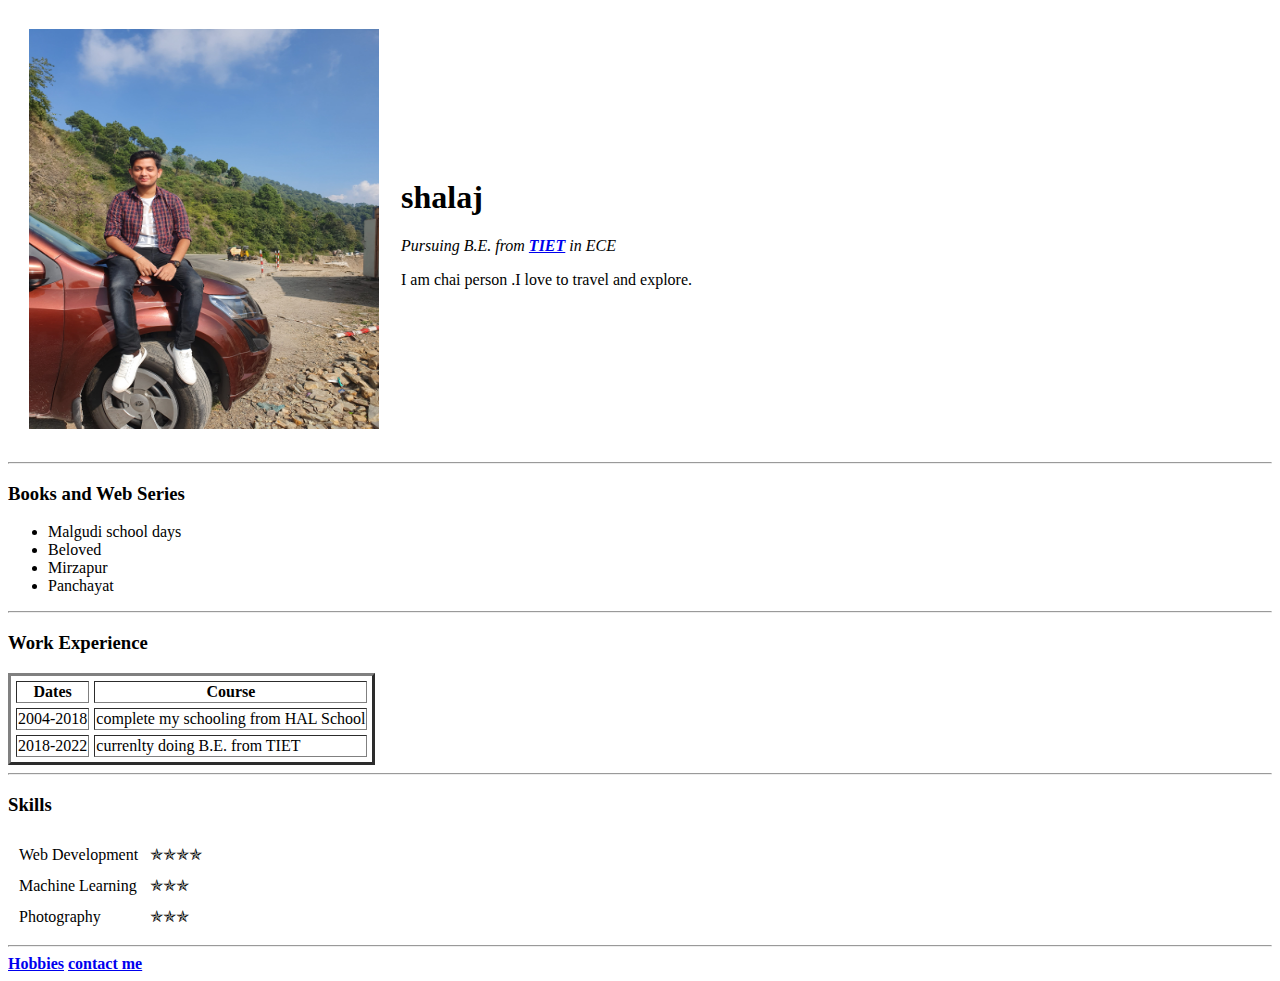
==== index.html @ 58819628 "add initial cv website files" ====
<!DOCTYPE html>
<html lang="en">
	<head>
		<meta charset="UTF-8">
		<title>Personal website❤</title>
	</head>
	<body>
		<table cellspacing="20">
			<tr>
				<td><img src="image/shalaj.jpg"  alt="chai image" height="400" width="350"></td>
				<td><h1>shalaj</h1>
					<p><em>Pursuing B.E. from <strong> <a href="http://www.thapar.edu/" title="thapar vaale">TIET</a> </strong>in ECE</em></p>
					<p>I am chai person .I love to travel and explore.</p>
					
				</td>
			</tr>
		</table>
		
		
		<hr>
		<h3>Books and Web Series</h3>
		<ul>
			<li>Malgudi school days</li>
			<li>Beloved</li>
			<li>Mirzapur</li>
			<li>Panchayat</li>
		</ul>
		<hr>
		<h3>Work Experience</h3>
		<table border="3" cellspacing="5">
			<thead>
				<tr>
					<th>Dates</th>
					<th>Course</th>
				</tr>
			</thead>
			<tbody>
				<tr>
					<td>2004-2018</td>
					<td>complete my schooling from HAL School</td>
				</tr>
				<tr>
					<td>2018-2022</td>
					<td>currenlty doing B.E. from TIET</td>
				</tr>
			</tbody>
		</table>
		<hr>
		<h3>Skills</h3>

		<table cellspacing="10">
			
			
				<tr >
					<td>Web Development</td>
					<td>✯✯✯✯</td>

				</tr>

				<tr>
					<td>Machine Learning</td>
					<td>✯✯✯</td>
				</tr>
				<tr>
					<td>Photography</td>
					<td>✯✯✯</td>
				</tr>
			
		</table>
		<hr>
		<a href="myhobbies.html" title=""><b>Hobbies</b></a>
		<a href="contactme.html"><b>contact me</b></a>
		
		
	</body>
</html>
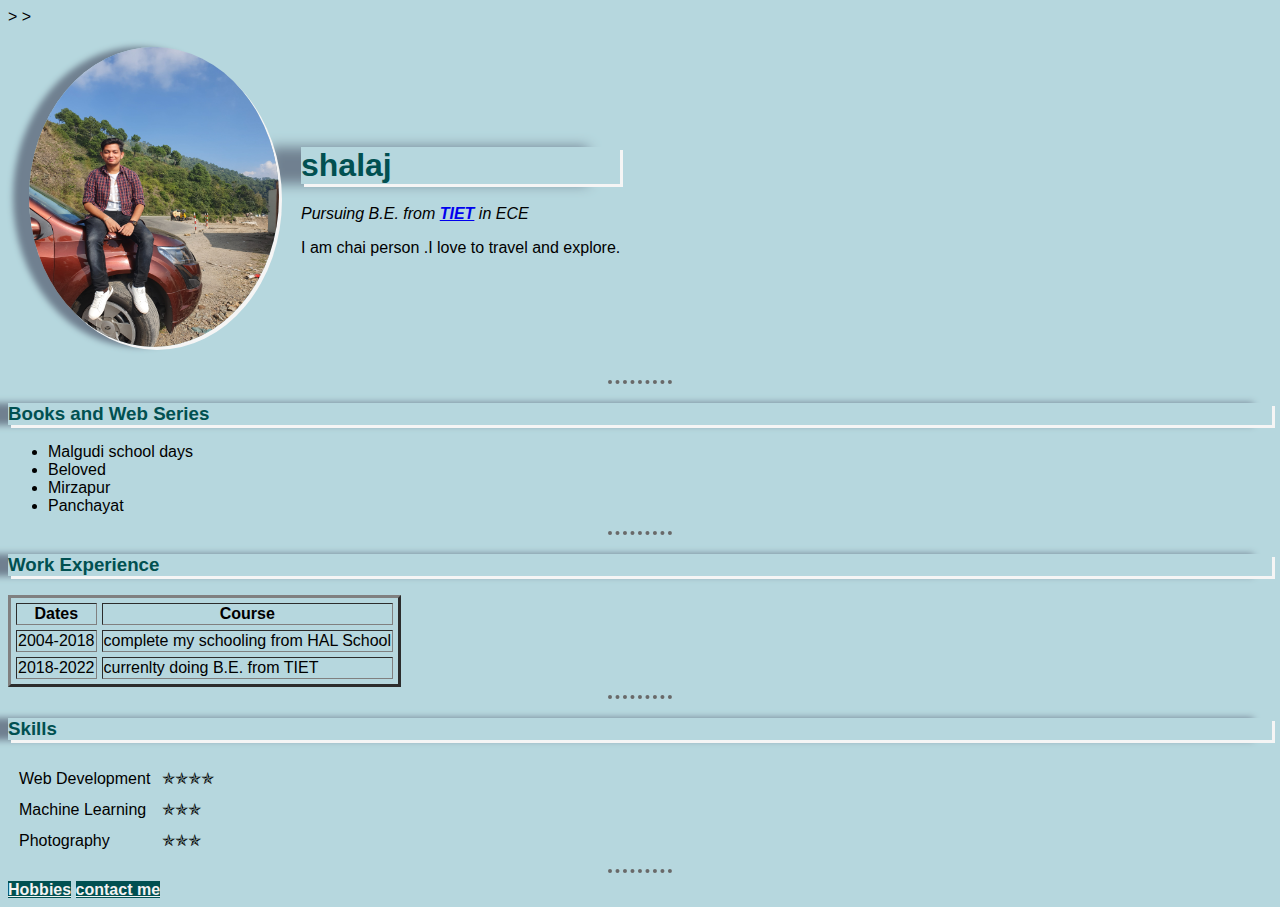
==== commit 38025ec3: "Add files via upload" ====
--- a/index.html
+++ b/index.html
@@ -3,11 +3,16 @@
 	<head>
 		<meta charset="UTF-8">
 		<title>Personal website❤</title>
+		<link rel="stylesheet" type="text/css" href="css/styles.css">
 	</head>
-	<body>
+	<body >
+		
+	</style> >
+		
+		</style>>
 		<table cellspacing="20">
 			<tr>
-				<td><img src="image/shalaj.jpg"  alt="chai image" height="400" width="350"></td>
+				<td><img class="image"src="image/shalaj.jpg"  alt="chai image" height="300" width="250"></td>
 				<td><h1>shalaj</h1>
 					<p><em>Pursuing B.E. from <strong> <a href="http://www.thapar.edu/" title="thapar vaale">TIET</a> </strong>in ECE</em></p>
 					<p>I am chai person .I love to travel and explore.</p>
@@ -47,29 +52,26 @@
 		</table>
 		<hr>
 		<h3>Skills</h3>
-
 		<table cellspacing="10">
 			
 			
-				<tr >
-					<td>Web Development</td>
-					<td>✯✯✯✯</td>
-
-				</tr>
-
-				<tr>
-					<td>Machine Learning</td>
-					<td>✯✯✯</td>
-				</tr>
-				<tr>
-					<td>Photography</td>
-					<td>✯✯✯</td>
-				</tr>
+			<tr >
+				<td>Web Development</td>
+				<td>✯✯✯✯</td>
+			</tr>
+			<tr>
+				<td>Machine Learning</td>
+				<td>✯✯✯</td>
+			</tr>
+			<tr>
+				<td>Photography</td>
+				<td>✯✯✯</td>
+			</tr>
 			
 		</table>
 		<hr>
-		<a href="myhobbies.html" title=""><b>Hobbies</b></a>
-		<a href="contactme.html"><b>contact me</b></a>
+		<a class="ref" href="myhobbies.html" title=""><b>Hobbies</b></a>
+		<a class="ref"  href="contactme.html"><b>contact me</b></a>
 		
 		
 	</body>
--- a/css/styles.css
+++ b/css/styles.css
@@ -0,0 +1,49 @@
+body{
+background-color:#b6d7de;
+font-family: "Gill Sans", sans-serif;
+
+
+}
+hr{
+border-color: dimgrey;
+border-style: none;
+border-top-style: dotted;
+border-width: 4px;
+width: 5%;
+}
+
+h1,h3{
+	box-shadow: 3px 3px whitesmoke, -1em 0 .4em slategrey;
+	color:#015051;
+}
+
+p{
+	animation-duration: 3s;
+  animation-name: slidein;
+
+  animation-direction: alternate;
+}
+@keyframes slidein {
+  from {
+    margin-left: 100%;
+    width: 300%; 
+  }
+
+  to {
+    margin-left: 0%;
+    width: 100%;
+  }
+}
+.image{
+	border-radius: 100%;
+	box-shadow: 3px 3px whitesmoke, -1em 0 .4em slategrey;
+	color:#015051;
+
+}
+.ref{
+	background-color:#015051;
+	color: #f3f3f3;
+}
+.ref:hover{
+	background-color:#ff9867;
+}
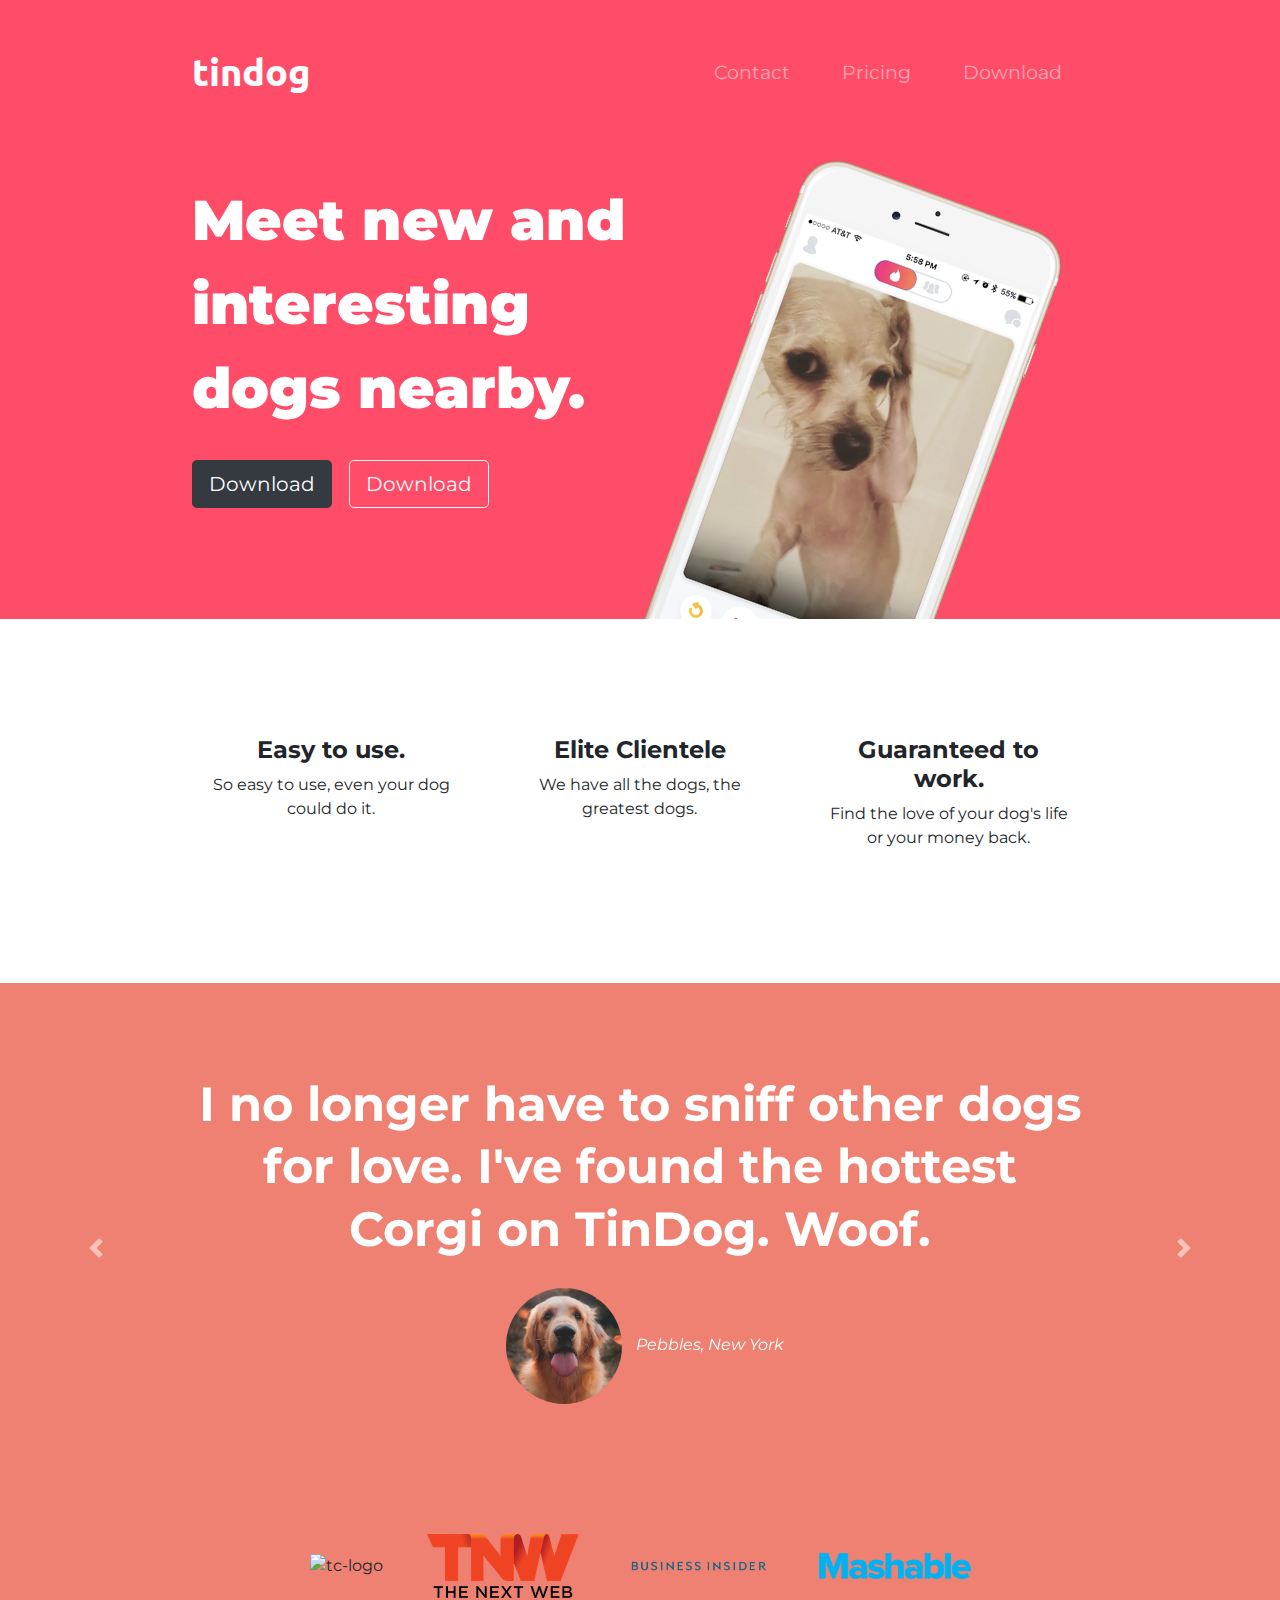
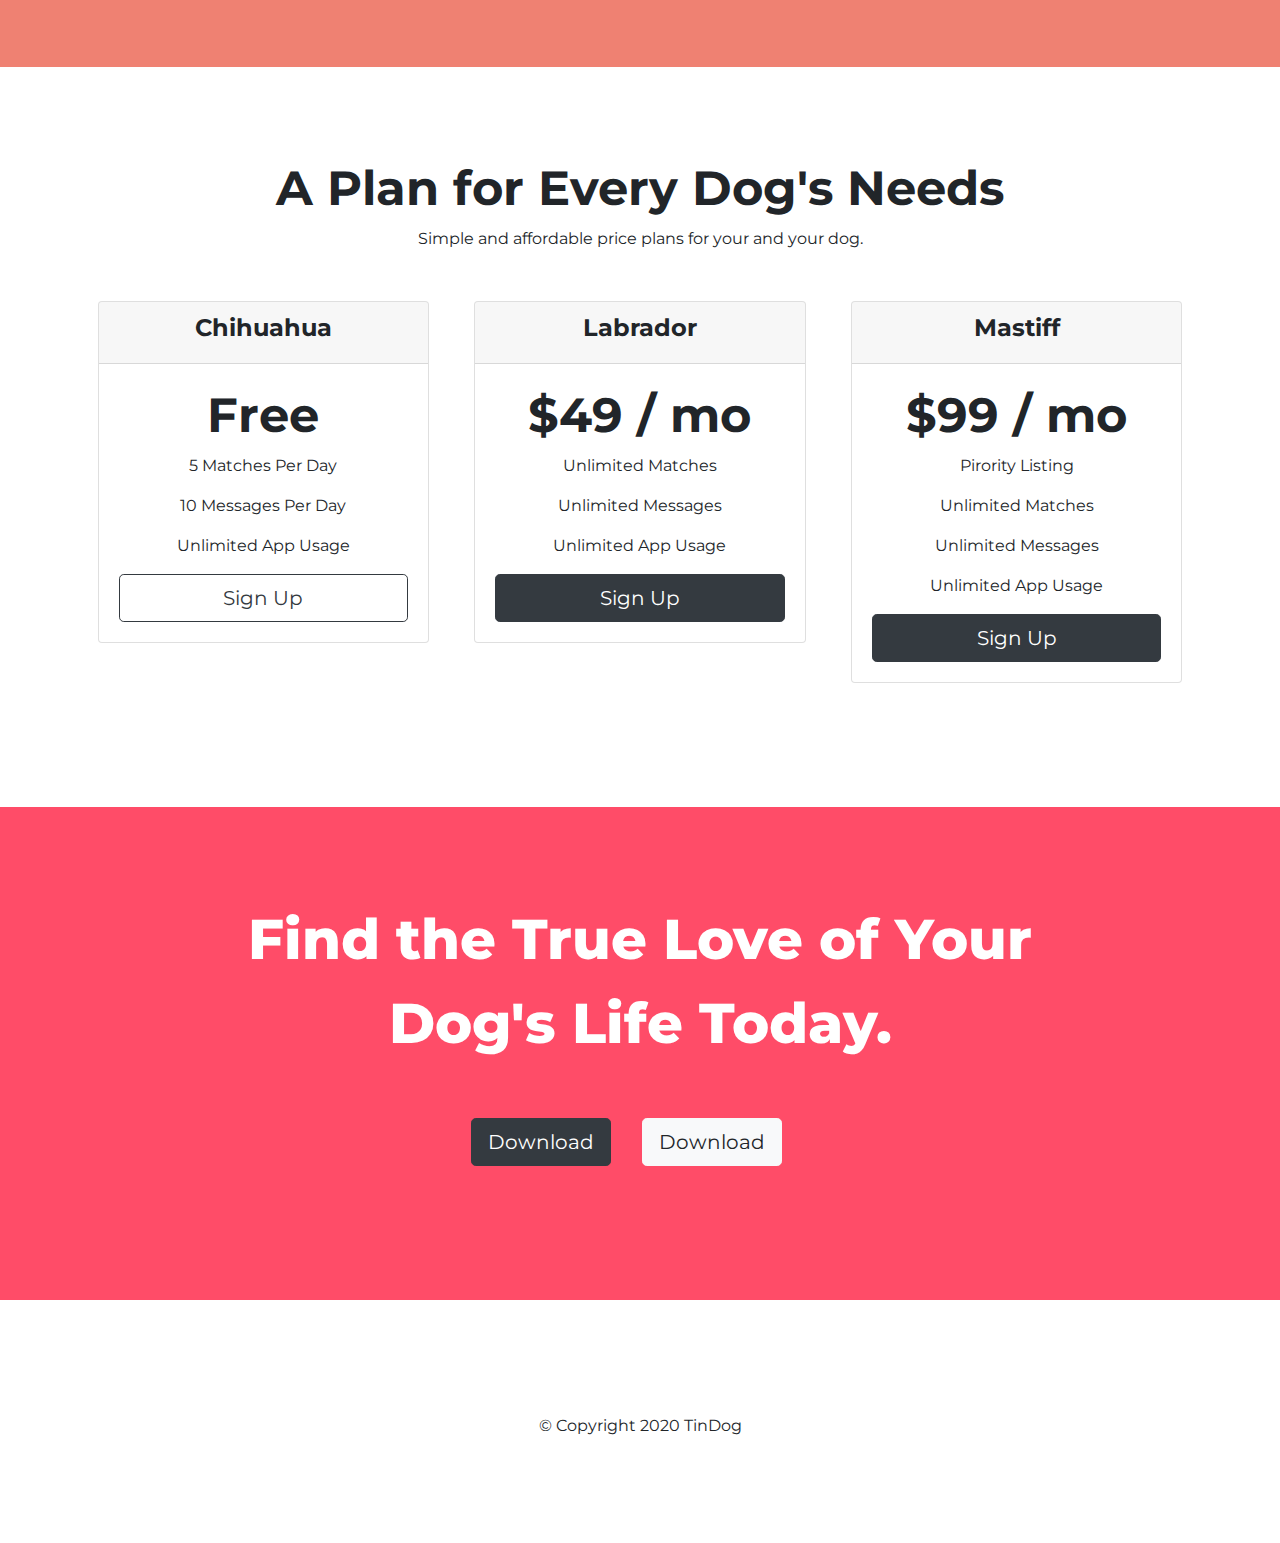
==== commit 7dfc0168: "Add files via upload" ====
--- a/index.html
+++ b/index.html
@@ -1,78 +1,196 @@
-<!DOCTYPE html>
-<html lang="en">
-	<head>
-		<meta charset="UTF-8">
-		<title>Personal website❤</title>
-		<link rel="stylesheet" type="text/css" href="css/styles.css">
-	</head>
-	<body >
-		
-	</style> >
-		
-		</style>>
-		<table cellspacing="20">
-			<tr>
-				<td><img class="image"src="image/shalaj.jpg"  alt="chai image" height="300" width="250"></td>
-				<td><h1>shalaj</h1>
-					<p><em>Pursuing B.E. from <strong> <a href="http://www.thapar.edu/" title="thapar vaale">TIET</a> </strong>in ECE</em></p>
-					<p>I am chai person .I love to travel and explore.</p>
-					
-				</td>
-			</tr>
-		</table>
-		
-		
-		<hr>
-		<h3>Books and Web Series</h3>
-		<ul>
-			<li>Malgudi school days</li>
-			<li>Beloved</li>
-			<li>Mirzapur</li>
-			<li>Panchayat</li>
-		</ul>
-		<hr>
-		<h3>Work Experience</h3>
-		<table border="3" cellspacing="5">
-			<thead>
-				<tr>
-					<th>Dates</th>
-					<th>Course</th>
-				</tr>
-			</thead>
-			<tbody>
-				<tr>
-					<td>2004-2018</td>
-					<td>complete my schooling from HAL School</td>
-				</tr>
-				<tr>
-					<td>2018-2022</td>
-					<td>currenlty doing B.E. from TIET</td>
-				</tr>
-			</tbody>
-		</table>
-		<hr>
-		<h3>Skills</h3>
-		<table cellspacing="10">
-			
-			
-			<tr >
-				<td>Web Development</td>
-				<td>✯✯✯✯</td>
-			</tr>
-			<tr>
-				<td>Machine Learning</td>
-				<td>✯✯✯</td>
-			</tr>
-			<tr>
-				<td>Photography</td>
-				<td>✯✯✯</td>
-			</tr>
-			
-		</table>
-		<hr>
-		<a class="ref" href="myhobbies.html" title=""><b>Hobbies</b></a>
-		<a class="ref"  href="contactme.html"><b>contact me</b></a>
-		
-		
-	</body>
+<!DOCTYPE html>
+<html>
+  <head>
+    <meta charset="utf-8">
+    <title>TinDog</title>
+    <!-- google fonts -->
+    <link href="https://fonts.googleapis.com/css2?family=Montserrat:wght@400;700;900&family=Ubuntu&display=swap" rel="stylesheet">
+    <!-- css stylesheets -->
+    <link rel="stylesheet" href="https://stackpath.bootstrapcdn.com/bootstrap/4.4.1/css/bootstrap.min.css" integrity="sha384-Vkoo8x4CGsO3+Hhxv8T/Q5PaXtkKtu6ug5TOeNV6gBiFeWPGFN9MuhOf23Q9Ifjh" crossorigin="anonymous">
+    <link rel="stylesheet" href="css/styles.css">
+    
+    <!-- font awesome -->
+    <script src="https://kit.fontawesome.com/4629552c04.js" crossorigin="anonymous"></script>
+    
+    <!-- bootstrap script -->
+    <script src="https://code.jquery.com/jquery-3.4.1.slim.min.js" integrity="sha384-J6qa4849blE2+poT4WnyKhv5vZF5SrPo0iEjwBvKU7imGFAV0wwj1yYfoRSJoZ+n" crossorigin="anonymous"></script>
+    <script src="https://cdn.jsdelivr.net/npm/popper.js@1.16.0/dist/umd/popper.min.js" integrity="sha384-Q6E9RHvbIyZFJoft+2mJbHaEWldlvI9IOYy5n3zV9zzTtmI3UksdQRVvoxMfooAo" crossorigin="anonymous"></script>
+    <script src="https://stackpath.bootstrapcdn.com/bootstrap/4.4.1/js/bootstrap.min.js" integrity="sha384-wfSDF2E50Y2D1uUdj0O3uMBJnjuUD4Ih7YwaYd1iqfktj0Uod8GCExl3Og8ifwB6" crossorigin="anonymous"></script>
+  </head>
+  <body>
+    <section id="title">
+      <!-- Nav Bar -->
+      <div class="container-fluid">
+        <nav class="navbar navbar-expand-lg navbar-dark ">
+          <a class="navbar-brand" href="">tindog</a>
+          <button class="navbar-toggler" type="button" data-toggle="collapse" data-target="#navbarTogglerDemo02" aria-controls="navbarTogglerDemo02" aria-expanded="false" aria-label="Toggle navigation">
+          <span class="navbar-toggler-icon"></span>
+          </button>
+          
+          <div class="collapse navbar-collapse" id="navbarTogglerDemo02">
+            
+            <ul class="navbar-nav ml-auto">
+              <li class=nav-item>
+                <a class="nav-link" href="#footer">Contact</a>
+              </li>
+              <li class=nav-item>
+                <a class="nav-link" href="#pricing">Pricing</a>
+              </li>
+              <li class=nav-item>
+                <a class="nav-link" href="#cta">Download</a>
+              </li>
+              
+            </ul>
+          </div>
+          
+          
+          
+        </nav>
+        
+        
+        
+        <!-- Title -->
+        <div class="row">
+          <div class="col-lg-6">
+            <h1>Meet new and interesting dogs nearby.</h1>
+            <button type="button" class="btn btn-dark btn-lg download-button"><i class="fab fa-apple"></i> Download</button>
+            <button type="button" class="btn btn-outline-light btn-lg download-button"><i class="fab fa-google-play"></i> Download</button>
+          </div>
+          <div class="col-lg-6">
+            <img class="title-image"src="images/iphone6.png" alt="iphone-mockup">
+          </div>
+        </div>
+      </div>
+    </section>
+    <!-- Features -->
+    <section id="features">
+      <div class="row">
+        <div class="feature-box col-lg-4">
+          <i class="icon fas fa-check-circle fa-3x"></i>
+          <h3>Easy to use.</h3>
+          <p>So easy to use, even your dog could do it.</p>
+        </div>
+        <div class="feature-box col-lg-4">
+          <i class="icon fas fa-bullseye fa-3x"></i>
+          <h3>Elite Clientele</h3>
+          <p>We have all the dogs, the greatest dogs.</p>
+        </div>
+        <div class="feature-box col-lg-4">
+          <i class="icon fas fa-heart fa-3x"></i>
+          <h3>Guaranteed to work.</h3>
+          <p>Find the love of your dog's life or your money back.</p>
+        </div>
+        
+        
+      </div>
+    </section>
+    <!-- Testimonials -->
+    <section id="testimonials">
+      <div id="testimonials-carousel" class="carousel slide" data-ride="false" >
+        <div class="carousel-inner">
+          <div class="carousel-item active" >
+            
+            <h2>I no longer have to sniff other dogs for love. I've found the hottest Corgi on TinDog. Woof.</h2>
+            <img class="testimonial-image" src="images/dog-img.jpg" alt="dog-profile">
+            <em>Pebbles, New York</em>
+          </div>
+          <div class="carousel-item" >
+            <h2 class="testimonial-text">My dog used to be so lonely, but with TinDog's help, they've found the love of their life. I think.</h2>
+            <img class="testimonial-image" src="images/lady-img.jpg" alt="lady-profile">
+            <em>Aishana, Illinois</em>
+            
+          </div>
+          
+        </div>
+        <a class="carousel-control-prev" href="#testimonials-carousel" role="button" data-slide="prev">
+          <span class="carousel-control-prev-icon" ></span>
+          
+        </a>
+        <a class="carousel-control-next" href="#testimonials-carousel" role="button" data-slide="next">
+          <span class="carousel-control-next-icon" ></span>
+          
+        </a>
+      </div>
+      
+    </section>
+    <!-- Press -->
+    <section id="press">
+      <img class="press-logo" src="images/techcrunch.png" alt="tc-logo">
+      <img class="press-logo" src="images/tnw.png" alt="tnw-logo">
+      <img class="press-logo" src="images/bizinsider.png" alt="biz-insider-logo">
+      <img class="press-logo" src="images/mashable.png" alt="mashable-logo">
+    </section>
+    <!-- Pricing -->
+    <section id="pricing">
+      <h2>A Plan for Every Dog's Needs</h2>
+      <p>Simple and affordable price plans for your and your dog.</p>
+      <div class="row">
+      <div class="pricing-column col-lg-4 col-md-6">
+      <div class="card">
+        <div class="card-header">
+          <h3>Chihuahua</h3>
+        </div>
+        <div class="card-body">
+          
+          <h2>Free</h2>
+          <p>5 Matches Per Day</p>
+          <p>10 Messages Per Day</p>
+          <p>Unlimited App Usage</p>
+          <button class="btn btn-lg btn-block btn-outline-dark" type="button">Sign Up</button>
+        </div>
+        
+      </div>
+      </div>
+       <div class="pricing-column col-lg-4 col-md-6">
+      <div class="card">
+        <div class="card-header">
+          <h3>Labrador</h3>
+        </div>
+        <div class="card-body">
+          
+          <h2>$49 / mo</h2>
+          <p>Unlimited Matches</p>
+          <p>Unlimited Messages</p>
+          <p>Unlimited App Usage</p>
+          <button class="btn btn-lg btn-block btn-dark" type="button">Sign Up</button>
+        </div>
+        
+      </div>
+    </div>
+     <div class="pricing-column col-lg-4">
+      <div class="card">
+        <div class="card-header">
+          <h3>Mastiff</h3>
+        </div>
+        <div class="card-body">
+          <h2>$99 / mo</h2>
+          <p>Pirority Listing</p>
+          <p>Unlimited Matches</p>
+          <p>Unlimited Messages</p>
+          <p>Unlimited App Usage</p>
+          <button class="btn btn-lg btn-block btn-dark" type="button">Sign Up</button>
+        </div>
+        
+      </div>
+      </div>
+    </div>
+
+    </section>
+    <!-- Call to Action -->
+    
+    <section id="cta">
+      
+      <h3 class="cta-heading">Find the True Love of Your Dog's Life Today.</h3>
+      <button class="btn btn-lg btn-dark download-button" type="button"><i class="fab fa-apple"></i>Download</button>
+      <button class="btn btn-lg btn-light download-button" type="button"><i class="fab fa-google-play"></i>Download</button>
+    </section>
+    <!-- Footer -->
+    <footer id="footer">
+      <i class="social-icon fab fa-facebook-f"></i>
+      <i class="social-icon fab fa-twitter"></i>
+      <i class="social-icon fab fa-instagram"></i>
+      <i class="social-icon fas fa-envelope"></i>
+      <p>© Copyright 2020 TinDog</p>
+    </footer>
+  </body>
 </html>--- a/css/styles.css
+++ b/css/styles.css
@@ -1,49 +1,151 @@
+#title{
+	background-color: #ff4c68;
+	color: #fff;
+}
 body{
-background-color:#b6d7de;
-font-family: "Gill Sans", sans-serif;
+	font-family: 'Montserrat', sans-serif;
+}
+.container-fluid{
+	padding: 3% 15% 7%;
+}
+h1{
+	font-family: 'Montserrat', sans-serif;
+	font-size: 3.5rem;
+	line-height: 1.5;
+	font-weight: 900;
+	
+	
+}
+h2{ 
+	font-family: 'Montserrat', sans-serif;
+	font-weight: 700;
+	font-size: 3rem;
+	line-height: 1.3;
+
+}
+h3{
+	font-family: 'Montserrat', sans-serif;
+	font-weight: 700;
+	font-size: 1.5rem;
+
+}
+
+/* Navigation bar */
+
+.navbar{
+	padding: 0 0 4.5rem;
+}
+.navbar-brand{
+	font-family: 'Ubuntu', sans-serif;
+    font-size: 2.4rem;
+    font-weight: bold;
+}
+.nav-item{
+	padding: 0 18px;
+}
+.nav-link
+{
+	font-size: 1.2rem;
+	font-family: 'Montserrat',sans-serif;
+	font-weight: 400;
+
+}
+
+/* Download button */
+.download-button{
+	margin: 5% 3% 5% 0;
+}
+/* Title-image */
+.title-image{
+	width:60%;
+	transform: rotate(20deg);
+	position: absolute;
+	right: 25%;
+
+}
+/* Features section */
+#features{
+	padding: 7% 15%;
+	background-color: #fff;
+	position: relative;
+	
+}
+.feature-box{
+	text-align: center;
+	padding: 3%;
+}
+.icon{
+	color: #ef8172;
+	margin-bottom: 1rem;
+}
+.icon:hover{
+	color: #ff4c68;
+
+}
+/* Testimonials */
+#testimonials{
+	
+	text-align: center;
+	background-color: #ef8172;
+	color: #fff;
+}
+.testimonial-image{
+	width: 13%;
+	border-radius: 100%;
+	margin: 20px 10px;
+}
+.carousel-item{
+	padding: 7% 15%;
+}
+/* press */
+#press{
+	background-color: #ef8172;
+	text-align: center;
+	padding-bottom: 5%;
+}
+.press-logo{
+	width: 15%;
+	padding: 20px 20px 5px;
+}
+/* Pricing */
+#pricing{
+	padding: 90px;
+	text-align: center;
+
+}
+.pricing-column{
+	padding: 3% 2%;
 
 
 }
-hr{
-border-color: dimgrey;
-border-style: none;
-border-top-style: dotted;
-border-width: 4px;
-width: 5%;
+/* CTA section */
+#cta{
+	background-color: #ff4c68;
+	color: #fff;
+	padding: 7% 15%;
+	text-align: center;
 }
-
-h1,h3{
-	box-shadow: 3px 3px whitesmoke, -1em 0 .4em slategrey;
-	color:#015051;
-}
-
-p{
-	animation-duration: 3s;
-  animation-name: slidein;
-
-  animation-direction: alternate;
-}
-@keyframes slidein {
-  from {
-    margin-left: 100%;
-    width: 300%; 
-  }
-
-  to {
-    margin-left: 0%;
-    width: 100%;
-  }
-}
-.image{
-	border-radius: 100%;
-	box-shadow: 3px 3px whitesmoke, -1em 0 .4em slategrey;
-	color:#015051;
+.cta-heading{
+	font-family: 'Montserrat', sans-serif;
+	font-weight: 800;
+	font-size: 3.5rem;
+	line-height: 1.5;
 
 }
-.ref{
-	background-color:#015051;
-	color: #f3f3f3;
+/* footer */
+#footer{
+	padding: 7% 15%;
+	text-align: center;
 }
-.ref:hover{
-	background-color:#ff9867;
+.social-icon{
+	margin: 10px 20px;
 }
+@media (max-width: 991px){
+	#title{
+		text-align: center;
+	}
+	.title-image{
+		position: static;
+		transform: rotate(0);
+	}
+}